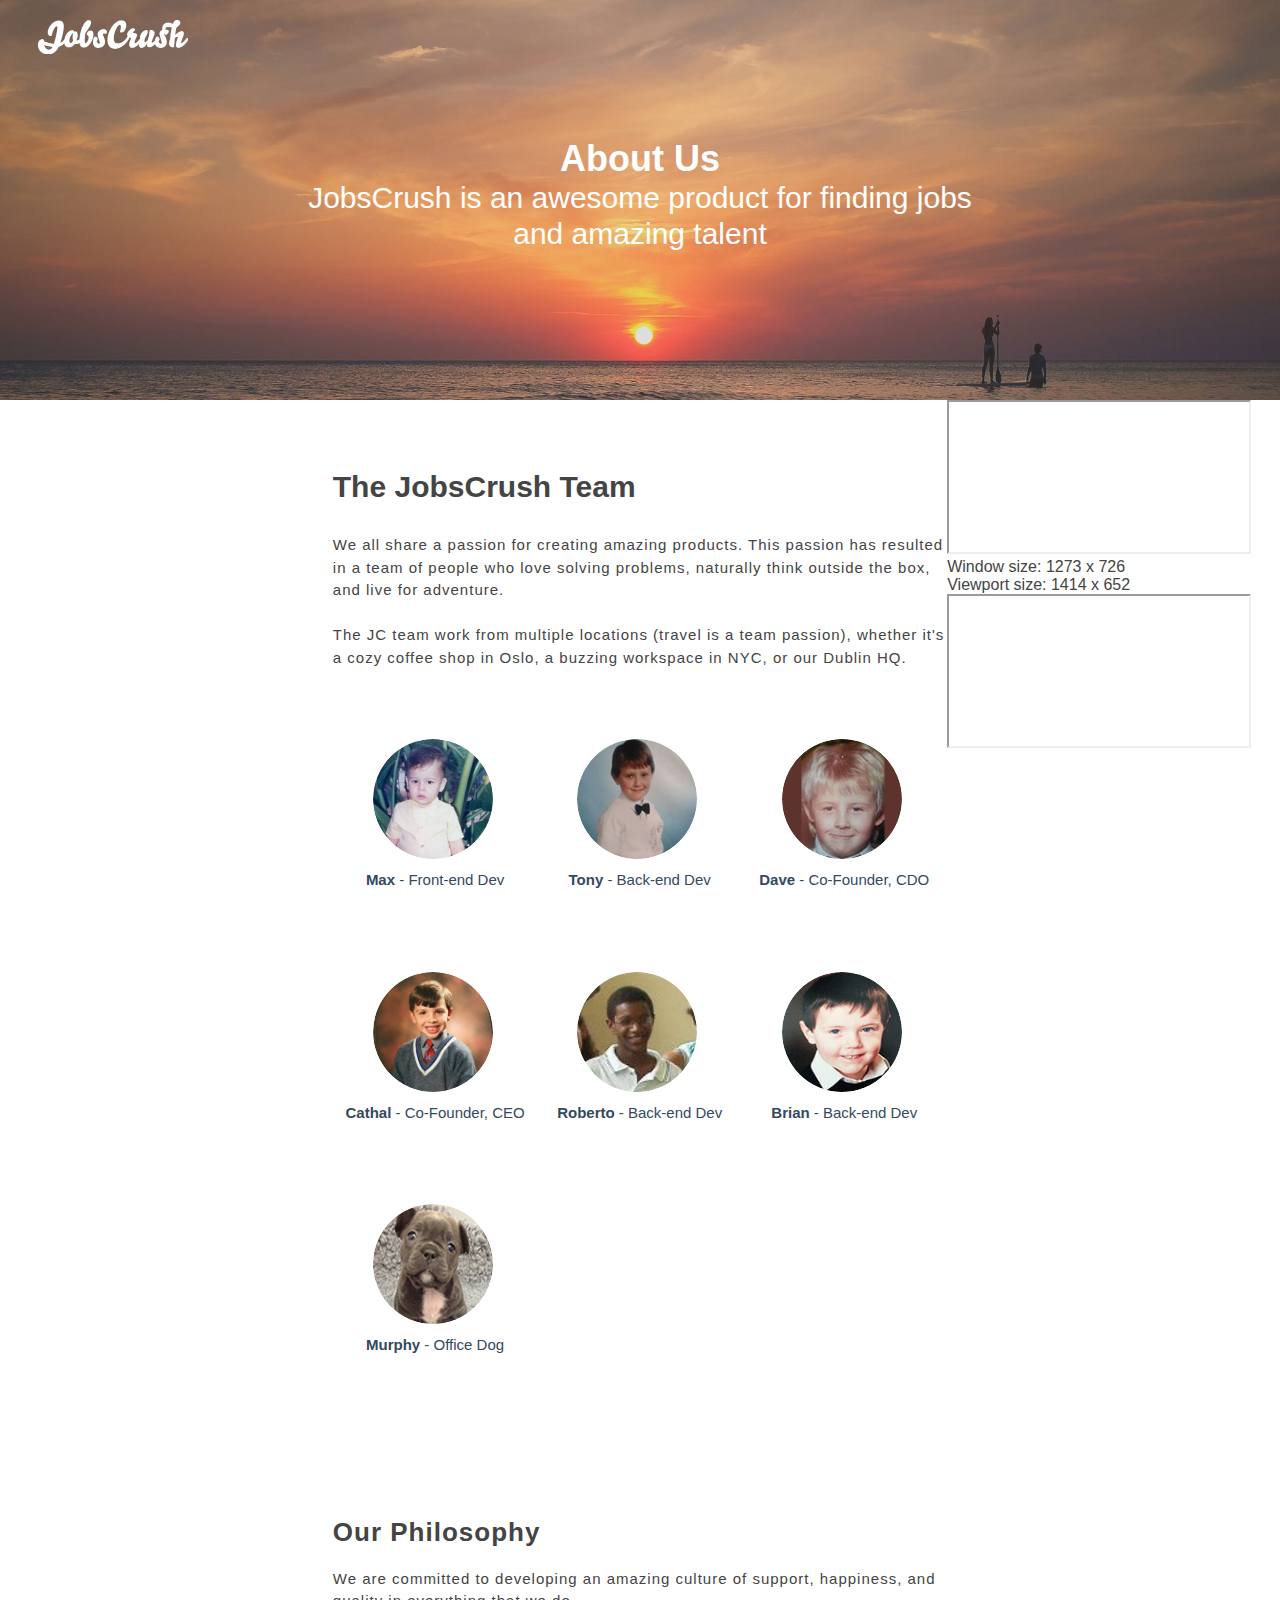
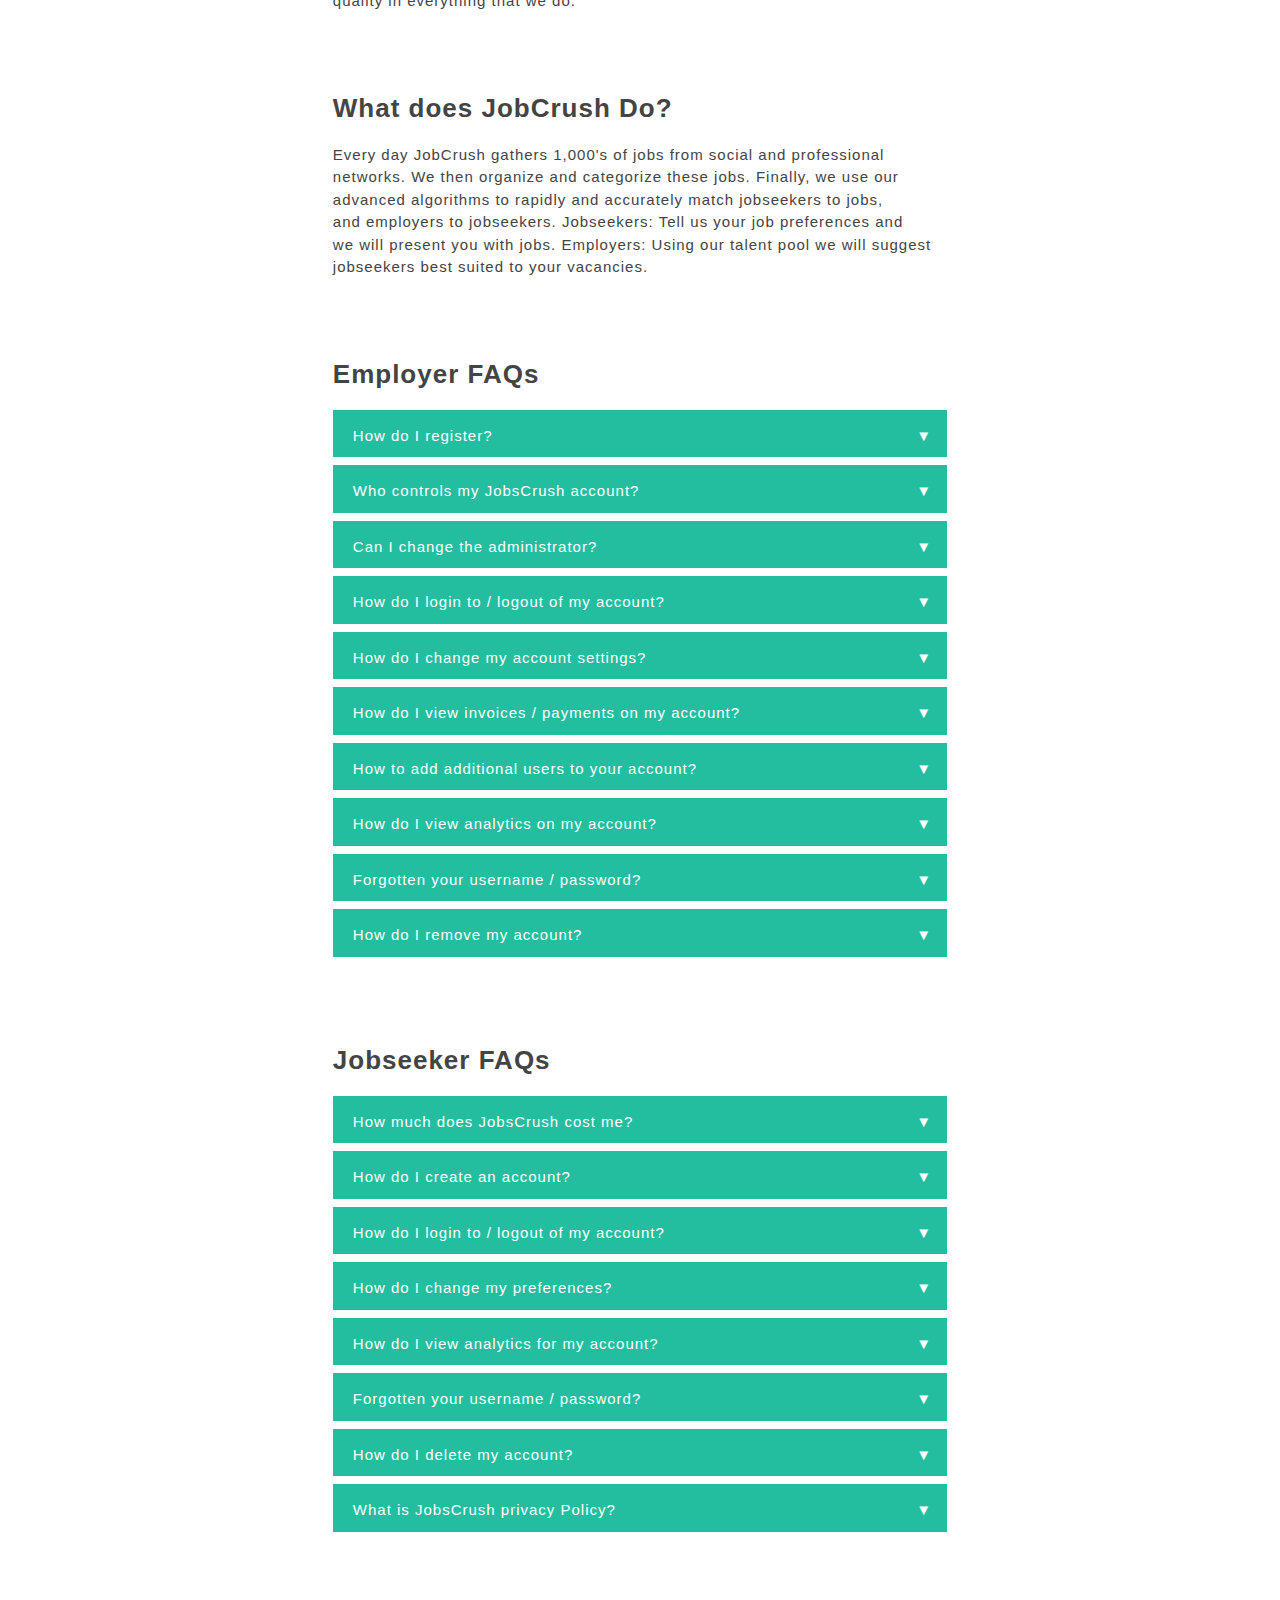
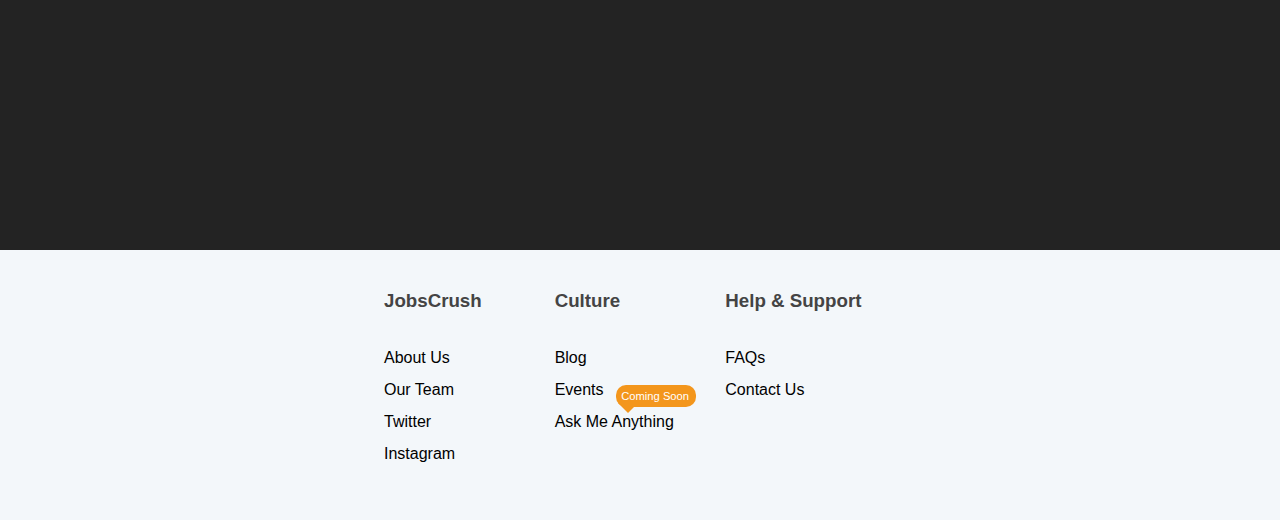
==== about.html @ a9719672 "Upload" ====
<!DOCTYPE html>
<!-- saved from url=(0030)http://www.jobscrush.com/about -->
<html><head><meta http-equiv="Content-Type" content="text/html; charset=UTF-8">
  <title>JobsCrush</title>
  <link data-turbolinks-track="true" href="./about_assets/about-6d5b3947338dee865c77a44a1ba962e7.css" media="all" rel="stylesheet">
  <script data-turbolinks-track="true" src="./about_assets/application-14e676f60ab5488f9dcdcfce4437719a.js"></script>
  <link href="./about_assets/font-awesome.css" rel="stylesheet">
  <meta content="authenticity_token" name="csrf-param">
<meta content="Ghrd9Um4/5VZvx8bIzfWxF282u4mZISGwu0pCt/LTb4=" name="csrf-token">
<link rel="stylesheet" href="blob:http%3A//www.jobscrush.com/2b97d4bc-fae4-4239-954e-1982c08f279c"><link rel="stylesheet" href="blob:http%3A//www.jobscrush.com/7026c7ec-0b12-41e2-8484-ae893e667fd1"></head>
	<body cz-shortcut-listen="true">
	

<div id="about_bg">
  <div id="bg_content">
    <a href="http://www.jobscrush.com/" id="about_logo"><img alt="Logomain" src="./about_assets/logomain-16f757897a81cb14ff745920bd6b4328.png"></a>
            
    <h1>About Us</h1>
    <p>JobsCrush is an awesome product for finding jobs<br>
    and amazing talent</p>
  </div>
  <img src="./about_assets/about_bg.jpg" alt="">
</div><!-- about_bg -->
<div id="about_content">
  <h2>The JobsCrush Team</h2>
  <p>
    We all share a passion for creating amazing products. This passion has resulted in a team of people who love solving problems, naturally think outside the box, and live for adventure.
    <br><br>
    The JC team work from multiple locations (travel is a team passion), whether it's a cozy coffee shop in Oslo, a buzzing workspace in NYC, or our Dublin HQ.
  </p>
  <ul id="workers">
    <li><a href="https://www.linkedin.com/profile/view?id=64185231&amp;authType=OUT_OF_NETWORK&amp;authToken=XKN7&amp;locale=en_US&amp;srchid=2948402721427289892348&amp;srchindex=5&amp;srchtotal=6&amp;trk=vsrp_people_res_name&amp;trkInfo=VSRPsearchId%3A2948402721427289892348%2CVSRPtargetId%3A213703500%2CVSRPcmpt%3Aprimary%2CVSRPnm%3A" target="_blank" class="link"><span><img src="./about_assets/max.jpg" alt="Person"></span><img src="./about_assets/linkabout.png" class="icons" alt="Icon"></a><p><strong>Max</strong> - Front-end Dev</p></li>
    <li><a href="https://www.linkedin.com/profile/view?id=364167837&amp;authType=OUT_OF_NETWORK&amp;authToken=XKN7&amp;locale=en_US&amp;srchid=2948402721427289892348&amp;srchindex=5&amp;srchtotal=6&amp;trk=vsrp_people_res_name&amp;trkInfo=VSRPsearchId%3A2948402721427289892348%2CVSRPtargetId%3A213703500%2CVSRPcmpt%3Aprimary%2CVSRPnm%3A" target="_blank" class="link"><span><img src="./about_assets/tonny.jpg" alt="Person"></span><img src="./about_assets/linkabout.png" class="icons" alt="Icon"></a><p><strong>Tony</strong> - Back-end Dev</p></li>
    <li><a href="https://www.linkedin.com/profile/view?id=64920442&amp;authType=OUT_OF_NETWORK&amp;authToken=HIcM&amp;locale=en_US&amp;srchid=2948402721427289892348&amp;srchindex=1&amp;srchtotal=6&amp;trk=vsrp_people_res_name&amp;trkInfo=VSRPsearchId%3A2948402721427289892348%2CVSRPtargetId%3A64920442%2CVSRPcmpt%3Aprimary%2CVSRPnm%3A" target="_blank" class="link"><span><img src="./about_assets/davee.jpg" alt="Person"></span><img src="./about_assets/linkabout.png" class="icons" alt="Icon"></a><p><strong>Dave</strong> - Co-Founder, CDO</p></li>
    <li><a href="https://www.linkedin.com/profile/view?id=142286641&amp;authType=OUT_OF_NETWORK&amp;authToken=wbGr&amp;locale=en_US&amp;srchid=2948402721427289892348&amp;srchindex=2&amp;srchtotal=6&amp;trk=vsrp_people_res_name&amp;trkInfo=VSRPsearchId%3A2948402721427289892348%2CVSRPtargetId%3A142286641%2CVSRPcmpt%3Aprimary%2CVSRPnm%3A" target="_blank" class="link"><span><img src="./about_assets/Cathal.jpg" alt="Person"></span><img src="./about_assets/linkabout.png" class="icons" alt="Icon"></a><p><strong>Cathal</strong> - Co-Founder, CEO</p></li>
    <li><a href="https://www.linkedin.com/profile/view?id=86674100&amp;authType=OUT_OF_NETWORK&amp;authToken=YWi6&amp;locale=pt_BR&amp;srchid=2948402721427289892348&amp;srchindex=4&amp;srchtotal=6&amp;trk=vsrp_people_res_name&amp;trkInfo=VSRPsearchId%3A2948402721427289892348%2CVSRPtargetId%3A86674100%2CVSRPcmpt%3Aprimary%2CVSRPnm%3A" target="_blank" class="link"><span><img src="./about_assets/roberto.png" alt="Person"></span><img src="./about_assets/linkabout.png" class="icons" alt="Icon" style="display: none;"></a><p><strong>Roberto</strong> - Back-end Dev</p></li>
    <li><a href="https://www.linkedin.com/profile/view?id=213703500&amp;authType=OUT_OF_NETWORK&amp;authToken=XKN7&amp;locale=en_US&amp;srchid=2948402721427289892348&amp;srchindex=5&amp;srchtotal=6&amp;trk=vsrp_people_res_name&amp;trkInfo=VSRPsearchId%3A2948402721427289892348%2CVSRPtargetId%3A213703500%2CVSRPcmpt%3Aprimary%2CVSRPnm%3A" target="_blank" class="link"><span><img src="./about_assets/briann.jpg" alt="Person"></span><img src="./about_assets/linkabout.png" class="icons" alt="Icon" style="display: none;"></a><p id="employer"><strong>Brian</strong> - Back-end Dev</p></li>
    <li><a href="https://www.linkedin.com/profile/view?id=142286641&amp;authType=OUT_OF_NETWORK&amp;authToken=wbGr&amp;locale=en_US&amp;srchid=2948402721427289892348&amp;srchindex=2&amp;srchtotal=6&amp;trk=vsrp_people_res_name&amp;trkInfo=VSRPsearchId%3A2948402721427289892348%2CVSRPtargetId%3A142286641%2CVSRPcmpt%3Aprimary%2CVSRPnm%3A" target="_blank" class="link"><span><img src="./about_assets/dog.jpg" alt="Person"></span><img src="./about_assets/linkabout.png" class="icons" alt="Icon"></a><p><strong>Murphy</strong> - Office Dog</p></li>
   
  </ul>
  <h3>Our Philosophy</h3>
  <p>
    We are committed to developing an amazing culture of support, happiness, and quality in everything that we do.
  </p><br><br><br><br>
  <h3>What does JobCrush Do?</h3>
  <p>
    Every day JobCrush gathers 1,000's of jobs from social and professional<br>
    networks. We then organize and categorize these jobs. Finally, we use our<br>
    advanced algorithms to rapidly and accurately match jobseekers to jobs,<br>
    and employers to jobseekers.
    Jobseekers: Tell us your job preferences and<br>
    we will present you with jobs.
    Employers: Using our talent pool we will suggest<br>
    jobseekers best suited to your vacancies.
  </p>
</div>

<div id="faqs">
  <h3>Employer FAQs</h3>
  <ul class="emp_faq">
    <li>
      <p>How do I register?<span>▼</span></p>
        <span class="drop_down">
        Go to JobsCrush/main, select employer, choose a package, complete your profile, complete the payment.
        </span>
    </li>
    <li>
      <p>Who controls my JobsCrush account?<span>▼</span></p>
      <span class="drop_down">
      The person who registers your account is the administrator.
      </span>
    </li>
    <li>
      <p> Can I change the administrator?<span>▼</span></p>
      <span class="drop_down">
      Currently not possible
      </span>
    </li>
    <li>
      <p>How do I login to / logout of my account?<span>▼</span></p>
      <span class="drop_down">
      To login go to JobsCrush/main, select login, enter username &amp; password. To logout, select logout from top right of account page.
      </span>
    </li>
    <li>
      <p>How do I change my account settings? <span>▼</span></p>
      <span class="drop_down">
      In your account, select settings, choose and make changes from the drop down menu options, save and exit.
      </span>
    </li>
    <li>
      <p>How do I view invoices / payments on my account? <span>▼</span></p>
      <span class="drop_down">
      Login to your account, select billing / view invoices / date range / view.
      </span>
    </li>
    <li>
      <p> How to add additional users to your account?<span>▼</span></p>
      <span class="drop_down">
      Login to your account as administrator, select administration / users / add users, complete details, save and exit.
      </span>
    </li>
    <li>
      <p> How do I view analytics on my account?<span>▼</span></p>
      <span class="drop_down">
      Login to your account, select analytics, choose job post, and view.
      </span>
    </li>
    <li>
      <p>Forgotten your username / password?<span>▼</span></p>
      <span class="drop_down">
      Hit the “forgotten username / password” link anywhere on the site and follow the steps.
      </span>
    </li>
    <li>
      <p>How do I remove my account?<span>▼</span></p>
      <span class="drop_down">
      From your account, select Contact Us and complete the form, select “send” – we will delete your account and confirm by email.
      </span>
    </li>
  </ul>


  <h3>Jobseeker FAQs</h3>
  <ul class="emp_faq">
    <li>
      <p>How much does JobsCrush cost me?<span>▼</span></p>
        <span class="drop_down">
        JobsCrush is free of charge for job seekers
        </span>
    </li>
    <li>
      <p> How do I create an account?<span>▼</span></p>
        <span class="drop_down">
        Go to JobsCrush/jobseeker, select register, complete your preferences, select save, view jobs.
        </span>
    </li>
    <li>
      <p>How do I login to / logout of my account?<span>▼</span></p>
        <span class="drop_down">
        Go to JobsCrush/jobseeker, select login, enter your username and password.
        </span>
    </li>
    <li>
      <p>How do I change my preferences?<span>▼</span></p>
        <span class="drop_down">
        In your account, select profile, choose and make changes from the drop down menu options, click update and exit.
        </span>
    </li>
    <li>
      <p>How do I view analytics for my account?<span>▼</span></p>
        <span class="drop_down">
        Login to your account, select analytics, choose date range, and view.
        </span>
    </li>
    <li>
      <p> Forgotten your username / password?<span>▼</span></p>
        <span class="drop_down">
        Log into your LinkedIn, Facebook or Twitter and recover your password, JobsCrush shares your social media accounts to log in.
        </span>
    </li>
    <li>
      <p>How do I delete my account?<span>▼</span></p>
        <span class="drop_down">
        Login to your account, contact us at yo@jobscrush.com, complete the form, select “send” – we will delete your account and confirm by email.
        </span>
    </li>
    <li>
      <p>What is JobsCrush privacy Policy?<span>▼</span></p>
        <span class="drop_down">
        User Agreements<br><br>
        Privacy Policy<br><br>
        This Privacy Policy provides JobsCrush.com policies and procedures for collecting, using, and
            disclosing your information. Users can access the JobsCrush.com service (the "Service") through our website, www.JobsCrush.com, through APIs, and through third-parties. A "Device" is any computer/ mobile device used to access the JobsCrush.com Service, including, without limitation, a desktop, laptop, mobile phone, tablet, or other consumer electronic device. This Privacy Policy governs your access to the JobsCrush.com Service, regardless of how you access it, and by using our Services you consent to the collection, transfer, processing, storage, disclosure and other uses described in this Privacy Policy. All of the different forms of data, content, and information described below are collectively referred to as "information".
        <br><br>
        1. The Information We Collect And Store<br>
        We may collect and store the following information when running the JobsCrush.com Service:<br><br>
        Information You Provide: When you register an account, we collect some personal information, such as your name, email address, phone number. You may also provide us with your contacts' email addresses when sharing requests with them. If you are paying for part of the JobsCrush.com service, then we will collect your billing details, including card details and billing address.
        <br><br>
        Log Data: When you use the Service, we automatically record information from your Device, its software, and your activity using the Services. This may include the Device’s Internet Protocol ("IP") address, browser type, the web page visited before you came to our website, information you search for on our website, locale preferences, identification numbers associated with your Devices, your mobile carrier, date and time stamps associated with transactions, and other interactions with the Service.
        <br><br>
        Cookies: We also use "cookies" to collect information and improve our Services. A cookie is a small data file that we transfer to your Device. We may use "persistent cookies" to save your registration ID and login password for future logins to the Service. We may use “session ID cookies” to enable certain features of the Service, to better understand how you interact with the Service and to monitor aggregate usage and web traffic routing on the Service. You can instruct your browser, by changing its options, to stop accepting cookies or to prompt you before accepting a cookie from the websites you visit. If you do not accept cookies, however, you may not be able to use all aspects of the Service.
        <br><br>
        2. How We Use Personal Information<br>
        Personal Information: In the course of using the Service, we may collect personal information that can be used to contact or identify you ("Personal Information"). Personal Information is or may be used: (i) to provide and improve our Service, (ii) to administer your use of the Service, (iii) to better understand your needs and interests, (iv) to personalize and improve your experience, and (v) to provide updates and product announcements.
        <br><br>
        Geo-Location Information: When using the service we may use your Device’s Internet Protocol ("IP") address to identify your approximate geographical location. Some photos you upload to JobsCrush.com may also contain recorded location information. We may use this information to optimize your experience.
        <br><br>
        Analytics: We also collect some information (ourselves or using third party services) using logging and cookies, which can sometimes be correlated with Personal Information. We use this information for the above purposes and to monitor and analyze use of the Service, for the Service’s technical administration, to increase our Service’s functionality and user-friendliness, and to verify users have the authorization needed for the Service to process their requests. This information includes the date and time of your visit, the source of your visit and demographic information such as your age and
        gender. As of the date this policy went into effect, we use Google Analytics. To learn more about the privacy policy of Google Analytics, <a href="http://www.google.com/intl/en/policies/privacy/" target="_blank" class="click_link">click here</a>.
        <br><br>
        3. Information Sharing and Disclosure<br>
        Your Use: We will display your Personal Information in your profile page and elsewhere on the Service according to the preferences you set in your account. Any information you choose to provide should reflect how much you want others to know about you. Please consider carefully what information you disclose in your profile page and your desired level of anonymity. You can review and revise your profile information at any time. We may also share or disclose your information with your consent, for example if you use a third party application to access your account (see below). Through certain features of the Service, you may also have the ability to make some of your information public. Public information may be broadly and quickly disseminated.
        <br><br>
        Service Providers, Business Partners and Others: We may use certain trusted third party companies and individuals to help us provide, analyze, and improve the Service (including but not limited to, data storage, maintenance services, database management, web analytics, payment processing, and improvement of the Service’s features). These third parties may have access to your information only for purposes of performing these tasks on our behalf and under obligations similar to those in this Privacy Policy.
        <br><br>
        Third-Party Applications: We may share your information with a third party application with your consent, for example when you choose to access our Services through such an application. We are not responsible for what those parties do with your information, so you should make sure you trust the application and that it has a privacy policy acceptable to you.
        <br><br>
        Compliance with Laws and Law Enforcement Requests: Protection of JobsCrush's Rights: We may disclose to parties outside JobsCrush.com content and information about you that we collect when we have a good faith belief that disclosure is reasonably necessary to (a) comply with a law, regulation or compulsory legal request; (b) protect the safety of any person from death or serious bodily injury; (c) prevent fraud or abuse of JobsCrush.com or its users; or (d) to protect JobsCrush’s property rights.
        <br><br>
        Business Transfers: If we are involved in a merger, acquisition, or sale of all or a portion of our assets, your information may be transferred as part of that transaction, but we will notify you (for example, via email and/or a prominent notice on our website) of any change in control or use of your Personal Information or Files, or if either become subject to a different Privacy Policy. We will also notify you of choices you may have regarding the information.
        <br><br>
        Non-private or Non-Personal Information: We may disclose your non-private, aggregated, or otherwise non-personal information, such as usage statistics of our Service.
        <br><br>
        4. Changing or Deleting Your Information<br>
        If you are a registered user, you may review, update, correct or delete the Personal Information provided in your registration or account profile by changing your "account settings". If your personally identifiable information changes, or if you no longer desire our service, you may update or delete it by making the change on your account settings. In some cases, we may retain copies of your information if required by law.
        <br><br>
        5. Data Retention<br>
        We will retain your information for as long as your account is active or as needed to provide you services. We may retain and use your information as necessary to comply with our legal obligations, resolve disputes, and enforce our agreements. Consistent with these requirements, we will try to delete your information quickly upon request. Please note, however, that there might be latency in deleting information from our servers and backed-up versions might exist after deletion.
        <br><br>
        6. Security<br>
        The security of your information is important to us. Whenever you submit content using our service, we encrypt the transmission of that information using secure socket layer technology (SSL). We follow generally accepted standards to protect the information submitted to us, both during transmission and once we receive it. No method of electronic transmission or storage is 100% secure, however, we cannot guarantee its absolute security.
        </span>
    </li>
  </ul>
</div>

<div id="about_signup">
  <h1></h1>
  
</div>
<div id="about_footer">
  <ul>
    <li>
      <h3>JobsCrush</h3>
      <a href="http://www.jobscrush.com/about#about_bg">About Us</a>
      <a href="http://www.jobscrush.com/about#about_content">Our Team</a>
      <a href="https://www.twitter.com/JobsCrush" target="_blank">Twitter</a>
      <a href="https://www.instagram.com/JobsCrush" target="_blank">Instagram</a>
    </li>

    <li>
      <h3>Culture</h3>
      <a href="http://jobscrush.tumblr.com/" target="_blank">Blog</a>
      <a href="https://www.twitter.com/jobscrushevents" target="_blank">Events</a>
      <p>Ask Me Anything</p>
      <div id="coming-soon">Coming Soon</div>
    </li>

    <li>
      <h3>Help &amp; Support</h3>
      <a href="http://www.jobscrush.com/about#faqs">FAQs</a>
      <a href="mailto:yo@jobscrush.com">Contact Us</a>
    </li>
  </ul>
</div>
<script>
$(document).ready(function(){
// About Us FAQs Drop Downs
  $('.emp_faq li p').click(function(){
    if($('.emp_faq li p').is(":visible")){
      $('.emp_faq li p').next().slideUp(80);
    }
    $(this).next().slideToggle(100);
  });

  // Close drop downs if clicked on screen
  $(document).click(function() {
    $('.emp_faq li p').next().slideUp(80);
  });
  $(".emp_faq li p").click(function(e) {
    e.stopPropagation();
    return false;
  });


  // Hover about us images - show icons
  $('#workers li span').hover(function(){
    $(this).next('.icons').fadeIn(100);

  });
  $('#workers .link').hover(function() {
    // fADE IN
      var el = $(this).next('.icon');
      $(el).fadeIn();
    }, function() {
    // fADE OUT
      $('#workers .icons').fadeOut();
  });
});
</script>

<script>
    $('#employer').hover(
            function() {
                var $this = $(this); // caching $(this)
                $this.data('initialText', $this.text());
                $this.text("Complete Legend!!!");
            },
            function() {
                var $this = $(this); // caching $(this)
                $this.text($this.data('initialText'));
            }
    );
</script>

	

<script type="text/javascript">(function (){return window.SIG_EXT={}})()</script><iframe id="aevy-sidebar" src="./about_assets/saved_resource.html"></iframe><div id="aevy-sidebar-widget"><div id="aevy-sidebar-widget-button"></div></div><div id="window-resizer-tooltip" style="display: block;"><a href="http://www.jobscrush.com/about#" title="Edit settings"></a><span class="tooltipTitle">Window size: </span><span class="tooltipWidth" id="winWidth">1273</span> x <span class="tooltipHeight" id="winHeight">726</span><br><span class="tooltipTitle">Viewport size: </span><span class="tooltipWidth" id="vpWidth">1414</span> x <span class="tooltipHeight" id="vpHeight">652</span></div><iframe id="aevy-sidebar-hover" class="hide-hover-navi" src="./about_assets/saved_resource(1).html"></iframe><div id="aevy-sidebar-hover-arrow" class="hide-hover-navi below-arrow-navi"></div><span id="buffer-extension-hover-button" style="display: none; position: absolute; z-index: 8675309; width: 100px; height: 25px; opacity: 0.9; cursor: pointer; top: 370px; left: 1309px; background-image: url(&quot;chrome-extension://noojglkidnpfjbincgijbaiedldjfbhh/data/shared/img/buffer-hover-icon@2x.png&quot;); background-size: 100px 25px;"></span></body></html>
---- about_assets/about-6d5b3947338dee865c77a44a1ba962e7.css ----
*{
    margin: 0;
    padding: 0;
}

body{
    font-family: helvetica;
    color: #444;
}

#about_bg{
    width: 100%;
    height: 400px;
}

#about_bg img{
    width: 100%;
    height: 100%;
}

#bg_content{
    width: 100%;
    position: absolute;
    text-align: center;
}

#bg_content #about_logo{
    width: 150px;
    float: left;
    display: block;
    margin: 20px 0 0 3%;
}

#bg_content h1{
    width: 100%;
    float: left;
    color: #fff;
    font-size: 36px;
    margin: 80px 0 0 0;
}

#bg_content p{
    width: 100%;
    float: left;
    color: #fff;
    font-size: 30px;
    line-height: 1.2em;
    letter-spacing: 0;
    font-family: 'Quicksand', sans-serif;
}

#bg_content #sign-jobsFeed{
    border: 1px solid #fff;
    padding: 8px 15px;
    display: block;
    text-decoration: none;
    float: right;
    margin: 20px 3% 0 0;
    color: #fff;
}

#bg_content #sign-jobsFeed:hover {
    color: #fff;
    font-weight: bold;
    border: 2px solid #fff;
}


#about_content, #faqs{
    width: 48%;
    margin: 0 0 0 26%;
    float: left;
}

#about_content h2, #faqs h2{
    width: 100%;
    float: left;
    margin: 70px 0 30px 0;
    font-size: 30px;
}

#about_content p, #faqs p{
    width: 100%;
    float: left;
    line-height: 1.5em;
    font-size: 15px;
    letter-spacing: 1px;
}

#about_content h3, #faqs h3{
    width: 100%;
    float: left;
    margin: 80px 0 20px 0;
    letter-spacing: 1px;
    font-size: 26px;
}

#workers{
    width: 100%;
    float: left;
    margin: 70px 0 0 0;
}

#workers li{
    float: left;
    list-style: none;
    width: 33.3%;
    margin: 0 0 80px 0;
    text-align: center;
}

#workers .icons{
    float: left;
    color: #0177b5;
    width: 35px;
    height: 35px;
    border-radius: 50%;
    font-size: 30px;
    position: relative;
    z-index: 100;
    margin: -20px 0 0 -79px;
    display: none;
}

.link{
    margin: 0px 0 0 0px;
    z-index: 100;
}

#workers img{
    width: 120px;
    height: 120px;
    border-radius: 50%;
    -webkit-transition: all 1s ease; /* Safari and Chrome */
    -moz-transition: all 1s ease; /* Firefox */
    -ms-transition: all 1s ease; /* IE 9 */
    -o-transition: all 1s ease; /* Opera */
    transition: all 1s ease;
}

#workers img:hover {
    -webkit-transform:scale(1.25); /* Safari and Chrome */
    -moz-transform:scale(1.25); /* Firefox */
    -ms-transform:scale(1.25); /* IE 9 */
    -o-transform:scale(1.25); /* Opera */
     transform:scale(1.25);
}

#workers li span{
    display: block;
    max-width: 120px;
    max-height: 120px;
    border-radius: 50%;
    margin: 0 0 10px 40px;
    float: left;
    overflow: hidden;
    position: relative;
    z-index: 50;
}

#workers li p{
    font-size: 15px;
    letter-spacing: 0;
    color: #34495e;
}

.emp_faq{
    width: 100%;
    float: left;
}

.emp_faq li{
    list-style: none;
    width: 100%;
    background: #23be9f;
    color: #fff;
    margin: 0 0 8px 0;
    float: left;
}

.emp_faq li p{
    margin: 15px 0 10px 20px;
    float: left;
}

.emp_faq li p span{
    float: right;
    margin: 0 35px 0 0;
}

.drop_down{
    width: 100%;
    border: 1px solid #ccc;
    float: left;
    color: fff;
    background: #666;
    padding: 20px;
    box-sizing: border-box;
    display: none;
    font-size: 14px;
    line-height: 1.5em;
    letter-spacing: 1px;
}

#about_signup{
    width: 100%;
    height: 250px;
    float: left;
    color: #fff;
    background: #232323;
    text-align: center;
    margin: 60px 0 0 0;
}

#about_signup h1{
    width: 100%;
    text-align: center;
    float: left;
    margin: 50px 0 40px 0;
    font-size: 40px;
}

#about_signup a{
    margin: 0 10px;
    text-decoration: none;
    color: #fff;
    font-size: 20px;
    border: 2px solid #fff;
    padding: 9px 40px;
}

#about_footer{
    width: 100%;
    height: 270px;
    background: #f3f7fa;
    float: left;
}

#about_footer ul{
    width: 40%;
    margin: 40px auto 0 auto;
}

#about_footer ul li{
    list-style: none;
    float: left;
    width: 33.33%;
}

#about_footer ul li h3{
    width: 100%;
    float: left;
    margin: 0 0 30px 0;
}

#about_footer ul li a, #about_footer ul li p{
    width: 100%;
    float: left;
    text-decoration: none;
    line-height: 2em;
    color: #000;
    letter-spacing: 0;
}

.click_link{
    color: #5ec2ed;
}

#coming-soon {
  background: #f3961c none repeat scroll 0 0;
  border-radius: 10px;
  color: #fff;
  padding: 5px;
  position: absolute;
  margin: 8.5em 0 0 5.5em;
  width: 70px;
  font-size: 0.7em;
}

#coming-soon::after {
  border-color: #f3961c transparent;
  border-style: solid;
  border-width: 10px 10px 0;
  bottom: -15px;
  left: 2px;
  content: " ";
  position:absolute;
  top: 18px;
}

@media screen and (max-width: 1150px) {
    #about_content{
        width: 90%;
        margin: 0 0 0 5%;
        float: left;
    }
}

@media screen and (max-width: 700px) {
    #workers img{
        width: 80px;
        height: 80px;
        border-radius: 50%;
    }

    #workers li p{
        font-size: 12px;
        letter-spacing: 0;
        color: #34495e;
    }

    #about_footer ul{
        width: 90%;
        margin: 40px auto 0 auto;
        background: red;
    }

    #about_signup{
        width: 100%;
        margin: 20px 0 0 0;
        padding: 0;
        float: left;
        height: auto;
        padding: 0 0 20px 0;

    }

    #about_signup h1{
        width: 100%;
        text-align: center;
        float: left;
        margin: 20px 0 20px 0;
        font-size: 16px;

    }

    #about_signup a{
        padding: 0;
        margin: 10px 0 0 5%;
        text-decoration: none;
        color: #fff;
        font-size: 16px;
        border: 1px solid #fff;
        width: 90%;
        height: 34px;
        float: left;
        line-height: 34px;
        display: block;
    }
}

@media screen and (max-width: 500px) {
    #workers li{
        width: 50%;
    }

    #workers li p{
        font-size: 10px;
        letter-spacing: 0;
        color: #34495e;
    }

    #workers .icons{
        float: left;
        color: #0177b5;
        width: 25px;
        height: 25px;
        border-radius: 50%;
        font-size: 30px;
        position: relative;
        z-index: 100;
        margin: -20px 0 0 -52px;
        display: none;
    }

    #about_signup{
        width: 100%;
        margin: 20px 0 0 0;
        padding: 0;
        float: left;
        height: auto;
        padding: 0 0 20px 0;

    }

    #about_signup h1{
        width: 100%;
        text-align: center;
        float: left;
        margin: 20px 0 20px 0;
        font-size: 16px;

    }

    #about_signup a{
        padding: 0;
        margin: 10px 0 0 5%;
        text-decoration: none;
        color: #fff;
        font-size: 16px;
        border: 1px solid #fff;
        width: 90%;
        height: 34px;
        float: left;
        line-height: 34px;
        display: block;
    }

    #about_footer{
        height: auto;
    }

    #about_footer ul li, #about_footer ul{
        width: 100%;
    }

    #about_footer ul li{
        margin: 0 0 20px 0;
    }

    #about_footer ul li h3{
        font-size: 16px;
        margin: 0 0 10px 35%;
    }

    #about_footer ul li a{
        font-size: 11px;
        margin: 0 0 0 35%;
    }
}

@media screen and (max-width: 300px) {
    #workers li{
        width: 100%;
        margin: 0 0 20px 0;
    }

    #workers li span{
        display: block;
        max-width: 120px;
        max-height: 120px;
        border-radius: 50%;
        margin: 0 0 10px 80px;
        float: left;
        overflow: hidden;
        position: relative;
        z-index: 50;
    }

    #bg_content #about_logo{
        width: 110px;
        display: block;
        margin: 20px 0 0 3%;
    }

    #bg_content h1{
        font-size: 16px;
        margin: 30px 0 0 0;
    }

    #bg_content p{
        font-size: 16px;
        line-height: 1.2em;
        letter-spacing: 0;
        font-family: 'Quicksand', sans-serif;
    }

    #about_bg{
        width: 100%;
        height: 200px;
    }

    #bg_content a{
        border: 1px solid #fff;
        padding: 8px 10px;
        display: block;
        text-decoration: none;
        float: right;
        font-size: 12px;
        margin: 20px 3% 0 0;
        color: #fff;
    }

    #about_content h2{
        letter-spacing: 1px;
        font-size: 14px;
        margin: 20px 0 10px 0;
    }

    #about_content p{
        font-size: 12px;
    }

    #about_content h3{
        font-size: 14px;
        margin: 30px 0 10px 0;
    }

    #about_signup{
        width: 100%;
        margin: 20px 0 0 0;
        padding: 0;
        float: left;
        height: auto;
        padding: 0 0 20px 0;

    }

    #about_signup h1{
        width: 100%;
        text-align: center;
        float: left;
        margin: 20px 0 20px 0;
        font-size: 16px;

    }

    #about_signup a{
        padding: 0;
        margin: 10px 0 0 5%;
        text-decoration: none;
        color: #fff;
        font-size: 16px;
        border: 1px solid #fff;
        width: 90%;
        height: 34px;
        float: left;
        line-height: 34px;
        display: block;
    }

    #about_footer{
        height: auto;
    }

    #about_footer ul li, #about_footer ul{
        width: 100%;
    }

    #about_footer ul li{
        margin: 0 0 20px 0;
    }

    #about_footer ul li h3{
        font-size: 16px;
        margin: 0 0 10px 35%;
    }

    #about_footer ul li a{
        font-size: 11px;
        margin: 0 0 0 35%;
    }
}
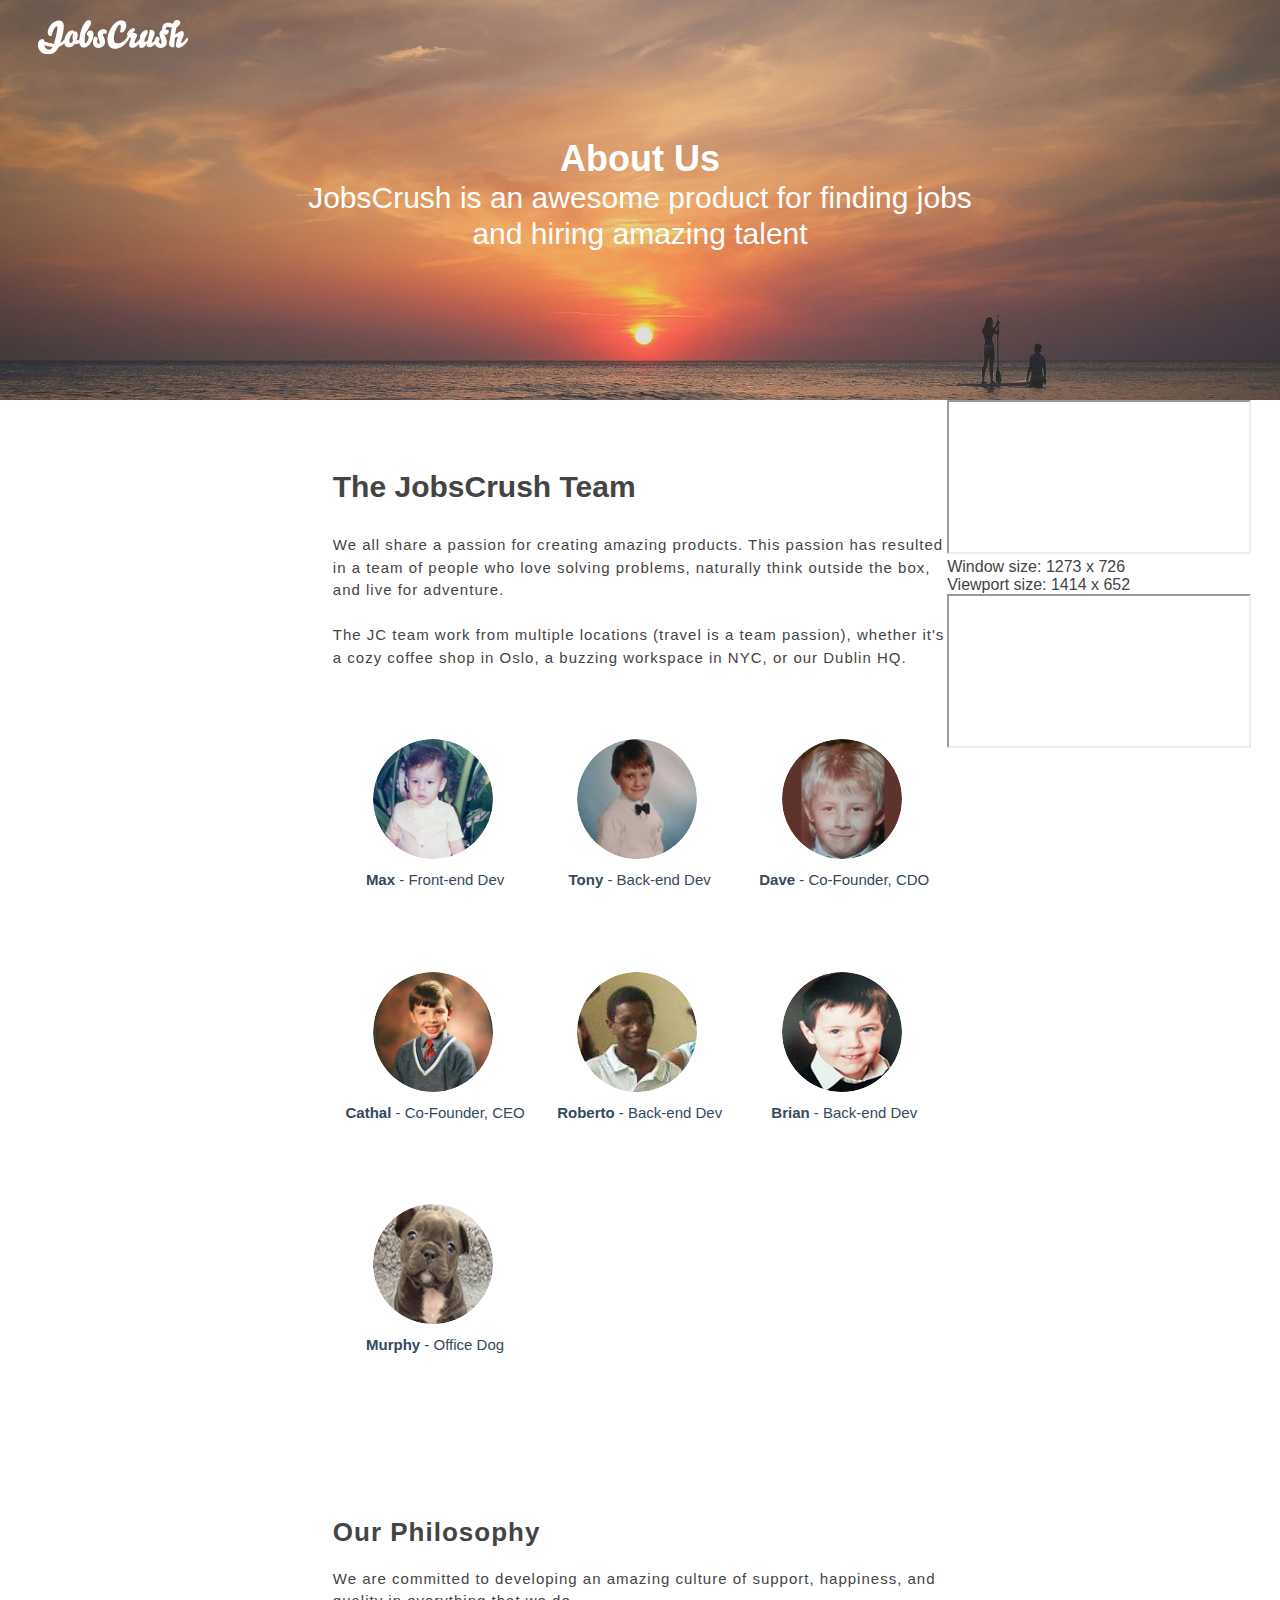
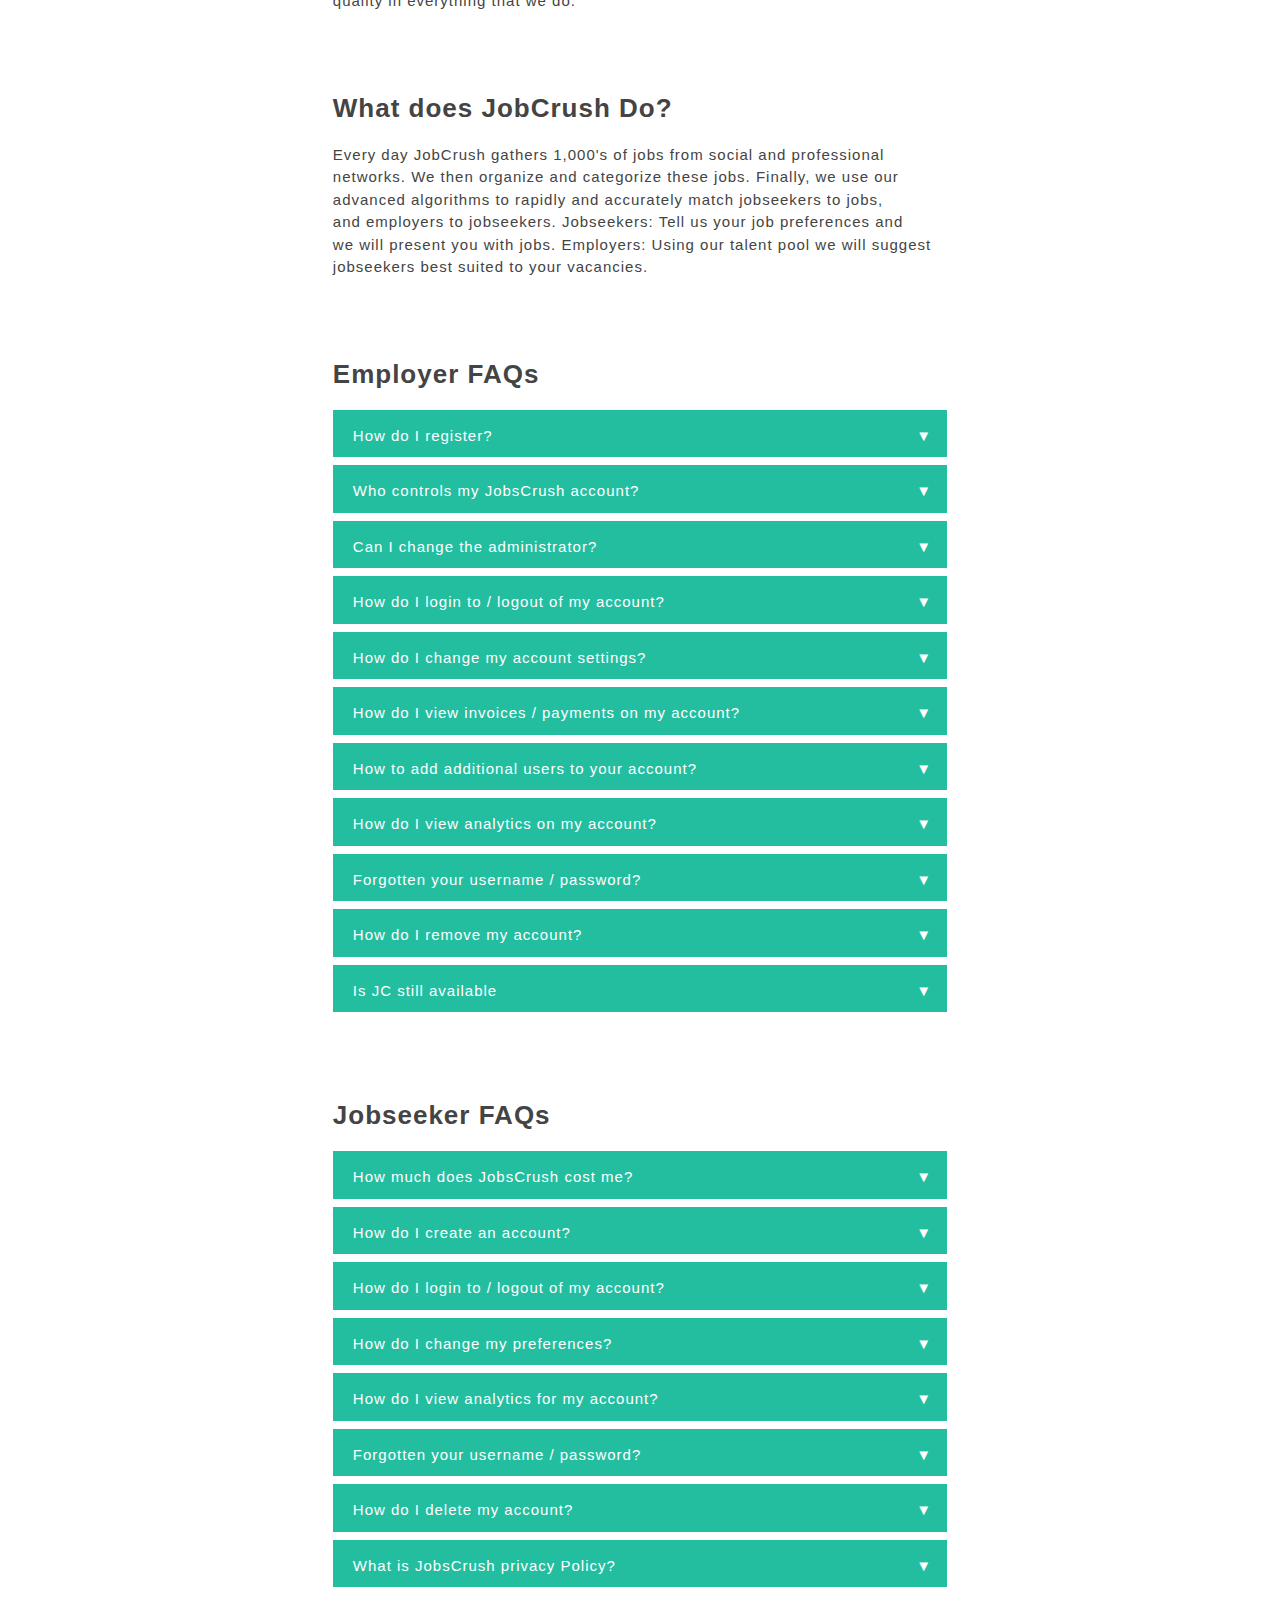
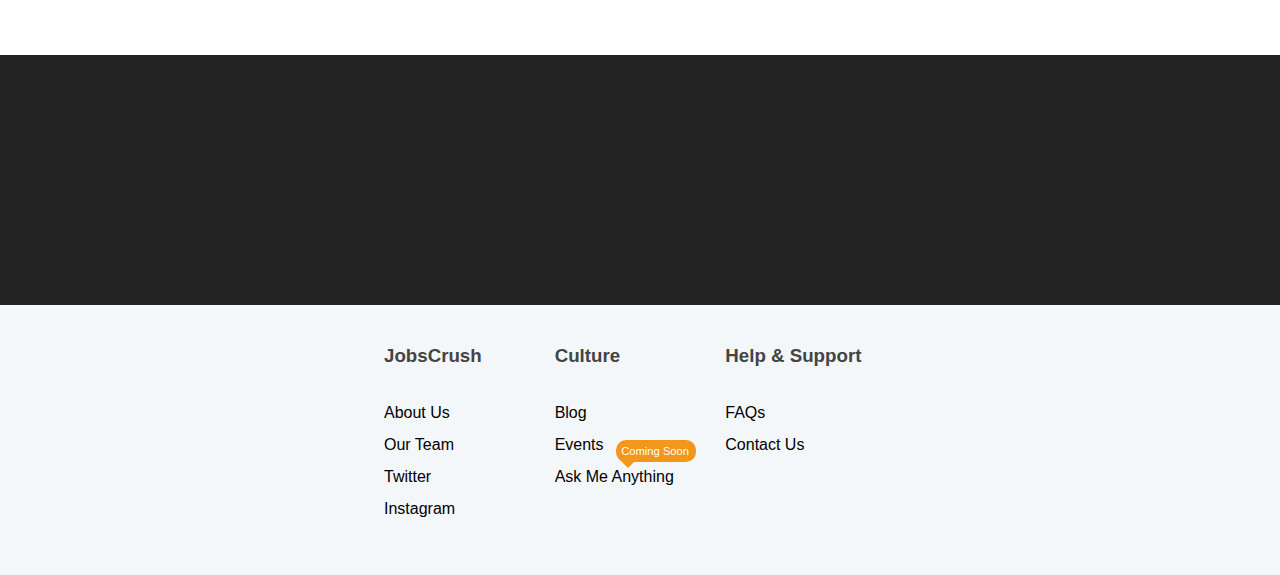
==== commit f7146112: "list update, main page update copy" ====
--- a/about.html
+++ b/about.html
@@ -17,7 +17,7 @@
             
     <h1>About Us</h1>
     <p>JobsCrush is an awesome product for finding jobs<br>
-    and amazing talent</p>
+    and hiring amazing talent</p>
   </div>
   <img src="./about_assets/about_bg.jpg" alt="">
 </div><!-- about_bg -->
@@ -118,6 +118,12 @@
       From your account, select Contact Us and complete the form, select “send” – we will delete your account and confirm by email.
       </span>
     </li>
+    <li>
+      <p>Is JC still available<span>▼</span></p>
+      <span class="drop_down">
+      Unfortunatly JobsCrush is no longer in operation, this was a whole company decision and one that wasnt easy to make.
+      </span>
+    </li>
   </ul>
 
 
